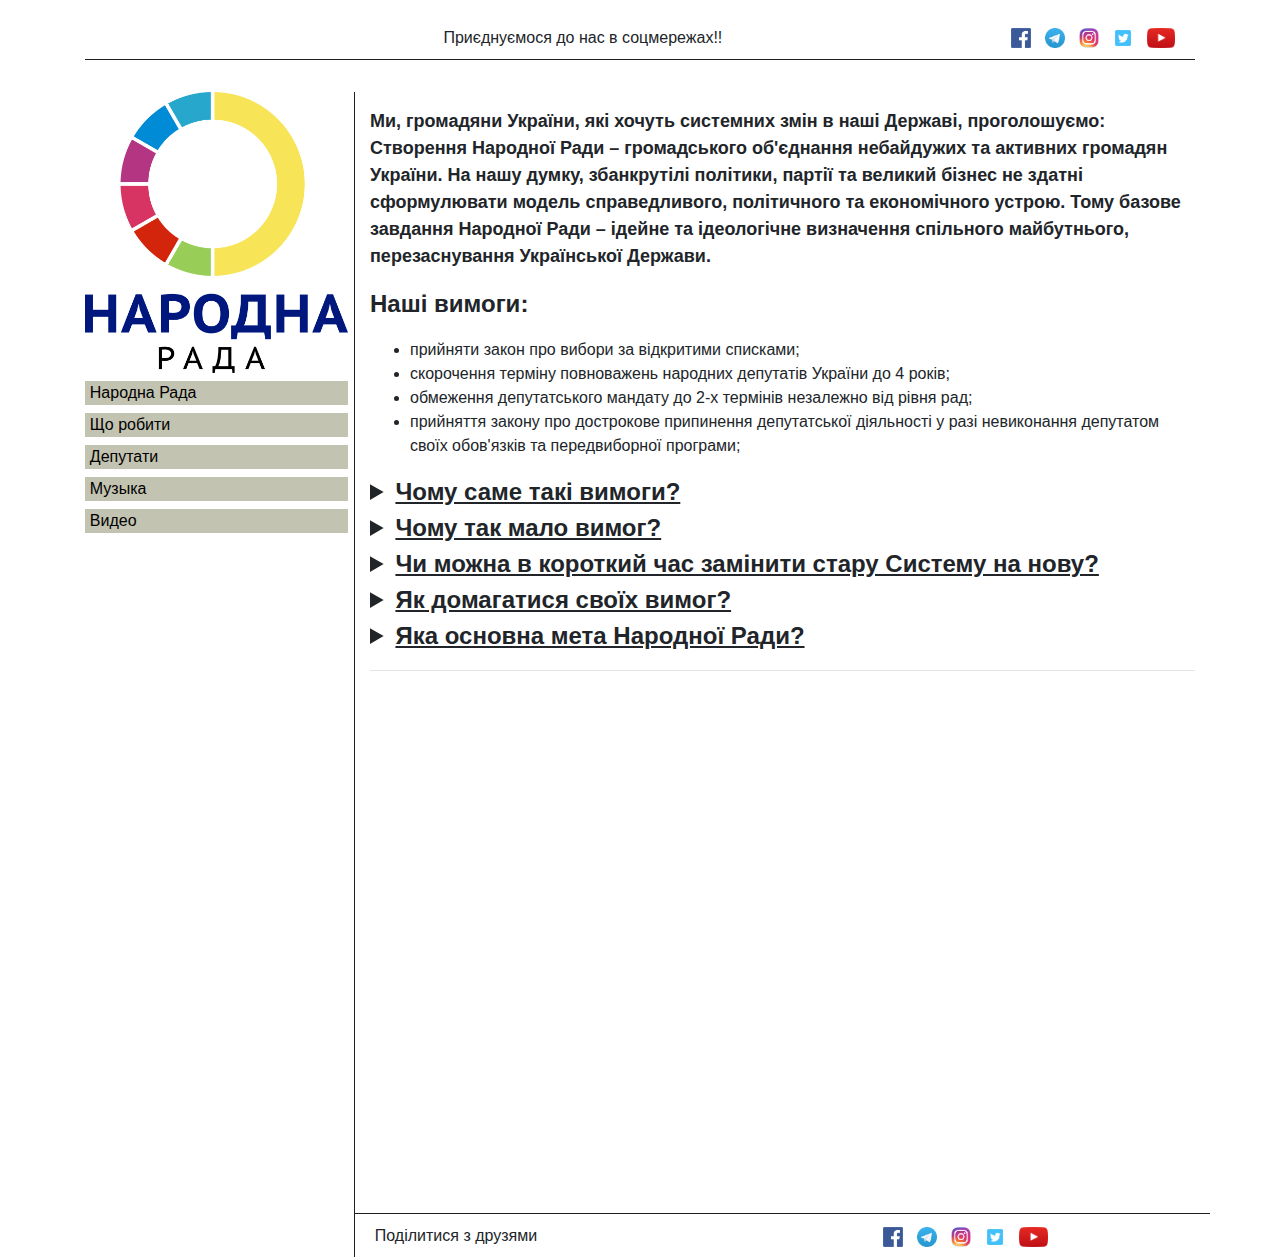
==== index.html @ b66b16c1 "beta" ====
<!DOCTYPE html>
<html>
<head>
    <meta charset="utf-8">
	<title>
		Народна Рада
	</title>
    <link rel="stylesheet" href="https://stackpath.bootstrapcdn.com/bootstrap/4.2.1/css/bootstrap.min.css">
    <script src="https://code.jquery.com/jquery-3.3.1.min.js" type="text/javascript"></script>
	<meta name="viewport" content="width=device-width, initial-scale=1.0">
    <link rel="icon" href="img/logo.jpg">
    <link rel="stylesheet" href="css/style.css">
    <script type="text/javascript" src="js/script.js"></script>
    <script type="text/javascript" src="js/data_rada_gov_ua.js"></script>
    <meta http-equiv="cache-control" content="max-age=0">
    <meta http-equiv="cache-control" content="no-cache">
    <meta http-equiv="expires" content="0" />
    <meta http-equiv="expires" content="Tue, 01 Jan 1980 1:00:00 GMT" />
    <meta http-equiv="pragma" content="no-cache" />
</head>
<body>
<div class="container">
    <div class="toolbar row"></div>
	<div class="row">
		<div class="col-sm-3 col-12 sidebar"></div>			
		<div class="col-sm-9 col-12">
			<div class="main">				
				<div class="info"></div>
				<div class="footer row"></div>
			</div>
        </div>
    </div>
</div>
<script type="text/javascript">
    $().ready(function() {
        loadContent(".toolbar.row","tmp/social_networks.html");
        loadContent(".sidebar","tmp/menu_left.html");
        loadContent(".footer","tmp/footer.html");
        
        var url = new URL(location);
        var z = url.searchParams.get("v");
        if(!z){
            z = "home";
        }
        if(z) setMenuItems(z);
    });
    
</script>
</body>
</html>
---- css/style.css ----
a:focus{
    outline: none;
}
.logo{
    width: 100%;
}
@media (min-width: 576px){
    .sidebar{
        border-right: 1px solid #202020;
    }
}
.sidebar{
    margin: 1rem auto 0 auto;
    padding-right: .4rem;
}
.sidebar-info{
    background-color: #60603060;
    margin: .5rem auto;
    color: black;
    transition: .2s linear;
    padding-left: .3rem;
    padding-right: .3rem;
}
.sidebar-info:hover{
    background-color: white;
}
.sidebar-info a{
    color: inherit;
}
.header{
    text-align: center;
    margin: 1rem auto;
    font-weight: bold !important;
}
.info{
    overflow: auto;
    max-width: 100%;
}
.toolbar{
    margin: 1rem 0;
    border-bottom: 1px solid #202020;
    text-align: right;
    padding-top: .6rem;
    padding-bottom: .6rem;
    overflow: hidden;
    width: 100%;
}
.toolbar-element{
    margin: auto .3rem;
}
.toolbar-element:hover{
    text-decoration: none;
}
.toolbar-icon{
    height: 20px;
}
.footer{
    margin-top: 1rem	;
    border-top: 1px solid #202020;
    text-align: left;
    padding-top: .6rem;
    padding-bottom: .6rem;
    overflow: hidden;
}
.footer-element{
    margin: auto .3rem;
}
.footer-element:hover{
    text-decoration: none;
}
.footer-icon{
    height: 20px;
}
.info{
    margin: 2rem auto;
}
.video-container {
    position:relative;
    padding-bottom:56.25%;
    padding-top:30px;
    height:0;
    overflow:hidden;
}

.video-container iframe, .video-container object, .video-container embed {
    position:absolute;
    top:0;
    left:0;
    width:100%;
    height:100%;
}
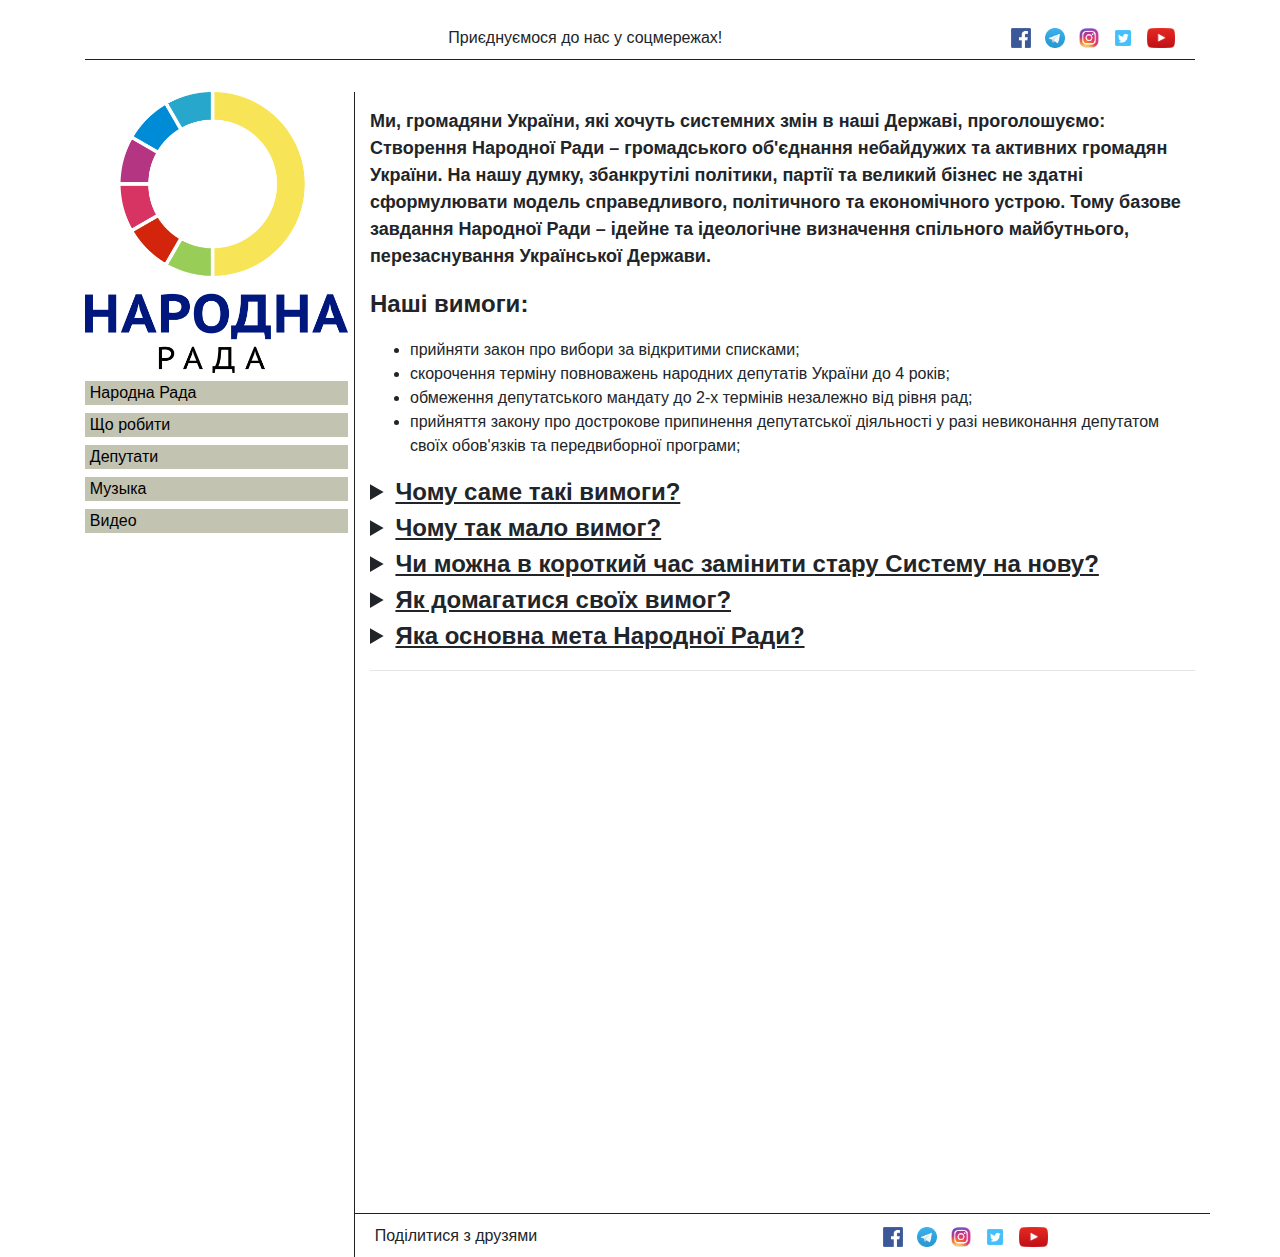
==== commit d21c566a: "Update index.html" ====
--- a/index.html
+++ b/index.html
@@ -8,12 +8,13 @@
     <link rel="stylesheet" href="https://stackpath.bootstrapcdn.com/bootstrap/4.2.1/css/bootstrap.min.css">
     <script src="https://code.jquery.com/jquery-3.3.1.min.js" type="text/javascript"></script>
 	<meta name="viewport" content="width=device-width, initial-scale=1.0">
-    <link rel="icon" href="img/logo.jpg">
+    <link rel="icon" href="img/icon.png">
     <link rel="stylesheet" href="css/style.css">
     <script type="text/javascript" src="js/script.js"></script>
+    <script type="text/javascript" src="js/lacationLib.js"></script>
     <script type="text/javascript" src="js/data_rada_gov_ua.js"></script>
-    <meta http-equiv="cache-control" content="max-age=0">
-    <meta http-equiv="cache-control" content="no-cache">
+    <script src="https://maxcdn.bootstrapcdn.com/bootstrap/4.2.1/js/bootstrap.min.js"></script>
+    <meta http-equiv="Cache-Control" content="no-cache, no-store, must-revalidate" />
     <meta http-equiv="expires" content="0" />
     <meta http-equiv="expires" content="Tue, 01 Jan 1980 1:00:00 GMT" />
     <meta http-equiv="pragma" content="no-cache" />
@@ -32,13 +33,16 @@
     </div>
 </div>
 <script type="text/javascript">
+    var urlGlobalParameter;
+    var _location = new lacationLib();
     $().ready(function() {
         loadContent(".toolbar.row","tmp/social_networks.html");
         loadContent(".sidebar","tmp/menu_left.html");
         loadContent(".footer","tmp/footer.html");
         
-        var url = new URL(location);
-        var z = url.searchParams.get("v");
+        urlGlobalParameter = new URL(location);
+        var z = urlGlobalParameter.searchParams.get("v");
+        urlGlobalParameter.searchParams
         if(!z){
             z = "home";
         }
@@ -47,4 +51,4 @@
     
 </script>
 </body>
-</html>+</html>
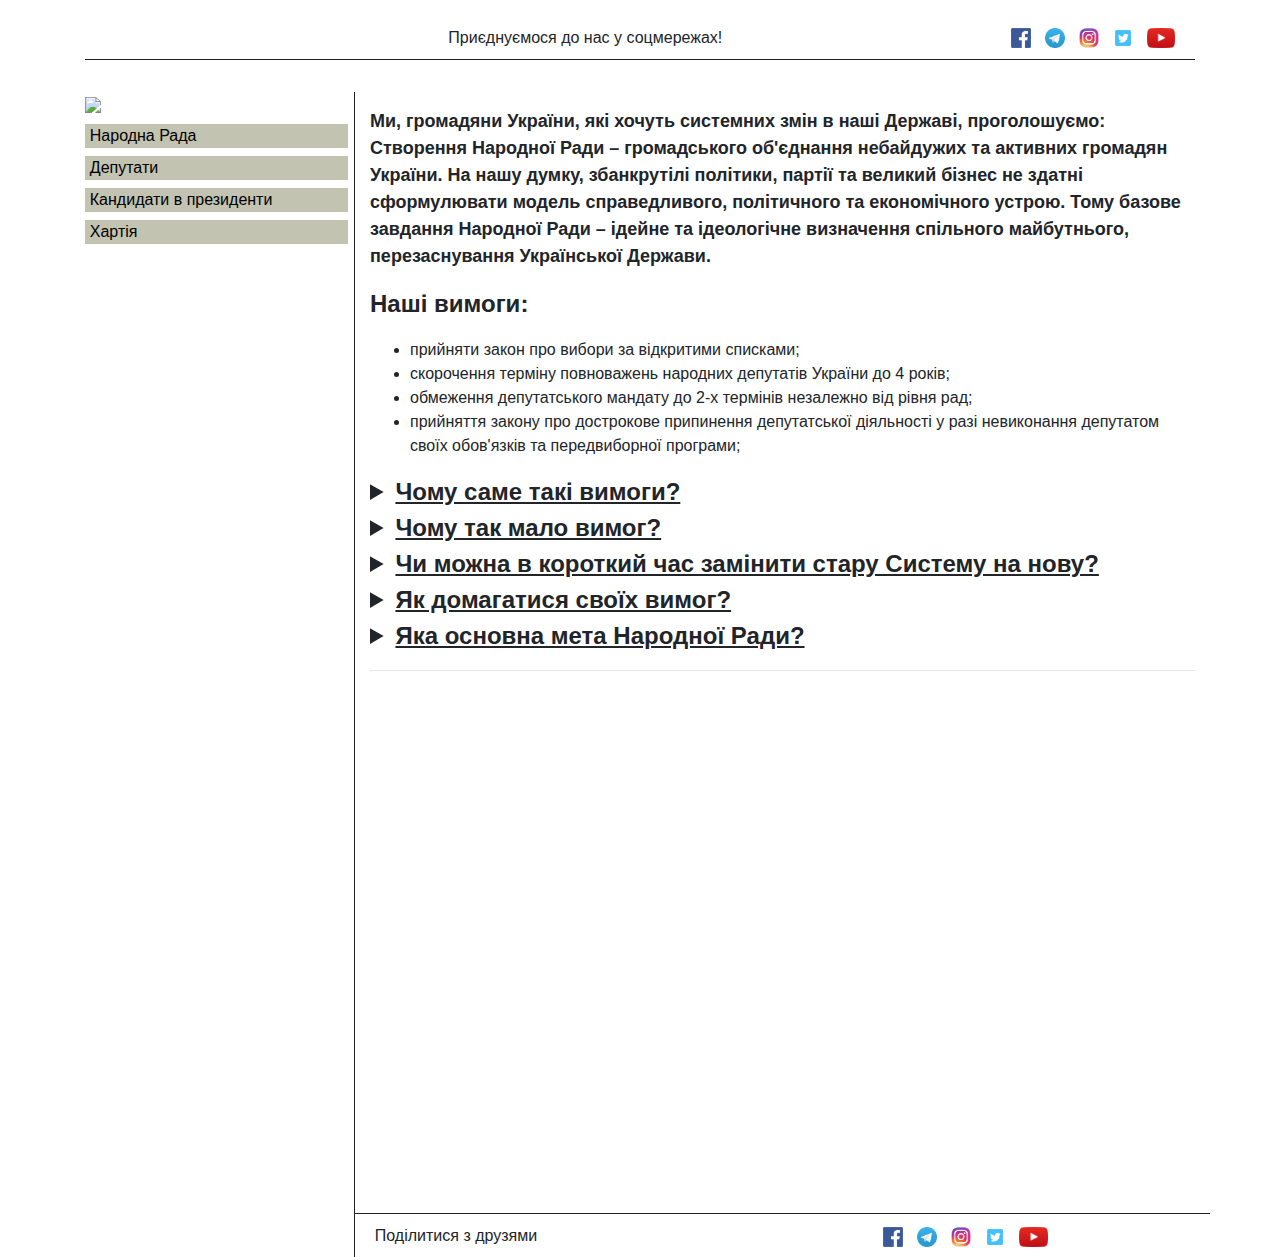
==== commit 9d2e7f1f: "" ====
--- a/index.html
+++ b/index.html
@@ -5,19 +5,35 @@
 	<title>
 		Народна Рада
 	</title>
+    <!-- bootstrap -->
+    <!--<script src="system/vendor/bootstrap-4.2.1/dist/js/bootstrap.js" type="text/javascript"></script> -->
+    <link href="system/vendor/bootstrap-4.2.1/dist/css/bootstrap.css" rel="stylesheet" type="text/css"/>
+    <!-- bootstrap -->
+    
+    <!-- jquery -->
+    <script src="system/vendor/jquery/jquery-3.3.1.js" type="text/javascript"></script>
+    <!-- jquery -->
+    
+    	
+    <link rel="icon" href="img/logo.jpg">
     <link rel="stylesheet" href="https://stackpath.bootstrapcdn.com/bootstrap/4.2.1/css/bootstrap.min.css">
     <script src="https://code.jquery.com/jquery-3.3.1.min.js" type="text/javascript"></script>
 	<meta name="viewport" content="width=device-width, initial-scale=1.0">
     <link rel="icon" href="img/icon.png">
     <link rel="stylesheet" href="css/style.css">
-    <script type="text/javascript" src="js/script.js"></script>
-    <script type="text/javascript" src="js/lacationLib.js"></script>
-    <script type="text/javascript" src="js/data_rada_gov_ua.js"></script>
-    <script src="https://maxcdn.bootstrapcdn.com/bootstrap/4.2.1/js/bootstrap.min.js"></script>
+    
     <meta http-equiv="Cache-Control" content="no-cache, no-store, must-revalidate" />
     <meta http-equiv="expires" content="0" />
     <meta http-equiv="expires" content="Tue, 01 Jan 1980 1:00:00 GMT" />
     <meta http-equiv="pragma" content="no-cache" />
+    <meta name="viewport" content="width=device-width, initial-scale=1.0">
+    
+    <!-- Stanislav93 -->
+    <script type="text/javascript" src="js/script.js"></script>
+    <script type="text/javascript" src="js/lacationLib.js"></script>
+    <script type="text/javascript" src="js/data_rada_gov_ua.js"></script>
+    <!-- Stanislav93 -->
+    
 </head>
 <body>
 <div class="container">
@@ -33,16 +49,14 @@
     </div>
 </div>
 <script type="text/javascript">
-    var urlGlobalParameter;
+    
     var _location = new lacationLib();
     $().ready(function() {
         loadContent(".toolbar.row","tmp/social_networks.html");
         loadContent(".sidebar","tmp/menu_left.html");
         loadContent(".footer","tmp/footer.html");
         
-        urlGlobalParameter = new URL(location);
-        var z = urlGlobalParameter.searchParams.get("v");
-        urlGlobalParameter.searchParams
+        var z = _location.getUrlParameters("v");
         if(!z){
             z = "home";
         }
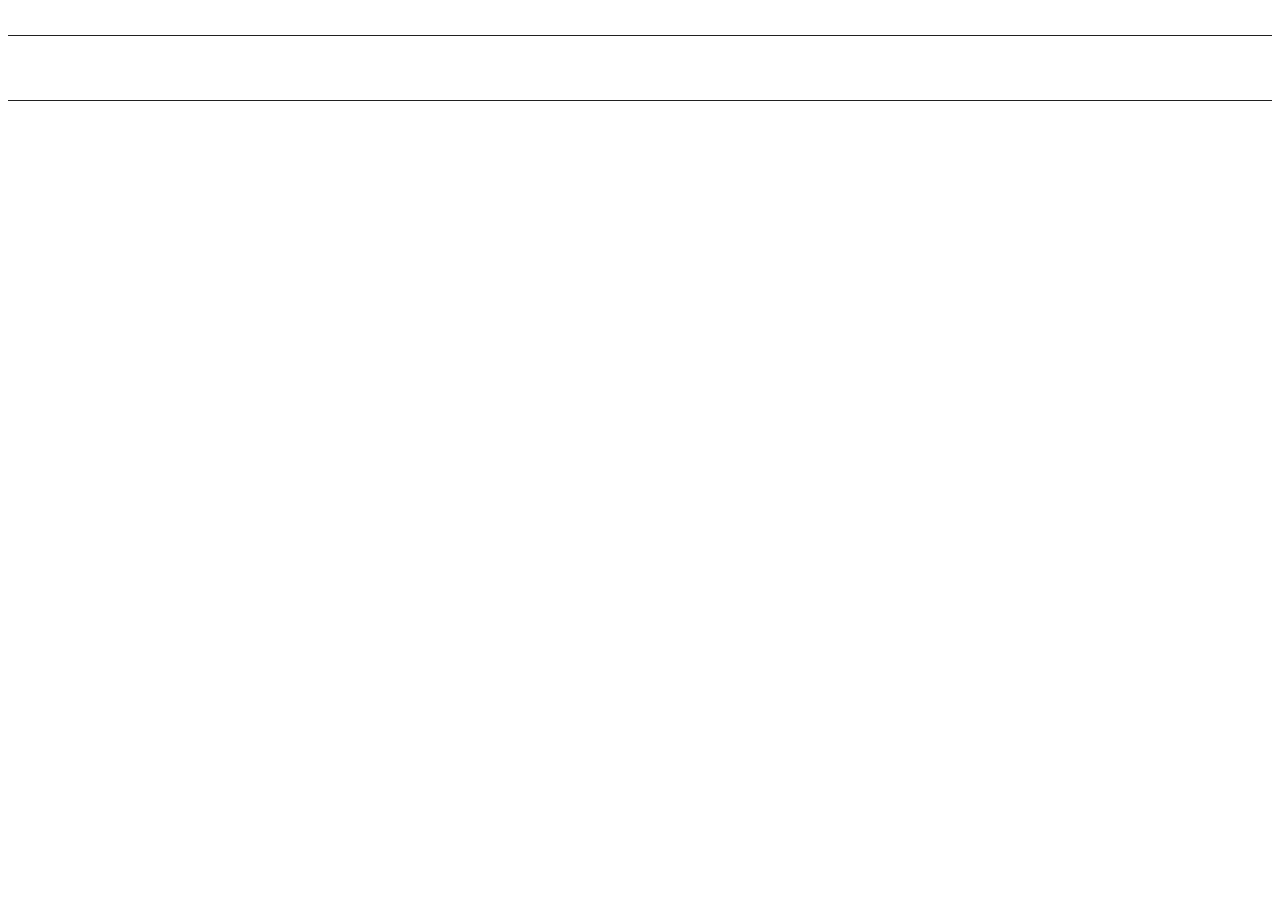
==== commit 9fe47624: "Chart" ====
--- a/index.html
+++ b/index.html
@@ -14,10 +14,10 @@
     <script src="system/vendor/jquery/jquery-3.3.1.js" type="text/javascript"></script>
     <!-- jquery -->
     
+    <script src="https://cdnjs.cloudflare.com/ajax/libs/Chart.js/2.4.0/Chart.min.js"></script>
+    
     	
     <link rel="icon" href="img/logo.jpg">
-    <link rel="stylesheet" href="https://stackpath.bootstrapcdn.com/bootstrap/4.2.1/css/bootstrap.min.css">
-    <script src="https://code.jquery.com/jquery-3.3.1.min.js" type="text/javascript"></script>
 	<meta name="viewport" content="width=device-width, initial-scale=1.0">
     <link rel="icon" href="img/icon.png">
     <link rel="stylesheet" href="css/style.css">
@@ -39,8 +39,8 @@
 <div class="container">
     <div class="toolbar row"></div>
 	<div class="row">
-		<div class="col-sm-3 col-12 sidebar"></div>			
-		<div class="col-sm-9 col-12">
+		<div class="col-12 menu"></div>
+		<div class="col-12">
 			<div class="main">				
 				<div class="info"></div>
 				<div class="footer row"></div>
@@ -53,7 +53,7 @@
     var _location = new lacationLib();
     $().ready(function() {
         loadContent(".toolbar.row","tmp/social_networks.html");
-        loadContent(".sidebar","tmp/menu_left.html");
+        loadContent(".menu","tmp/menu_left.html");
         loadContent(".footer","tmp/footer.html");
         
         var z = _location.getUrlParameters("v");
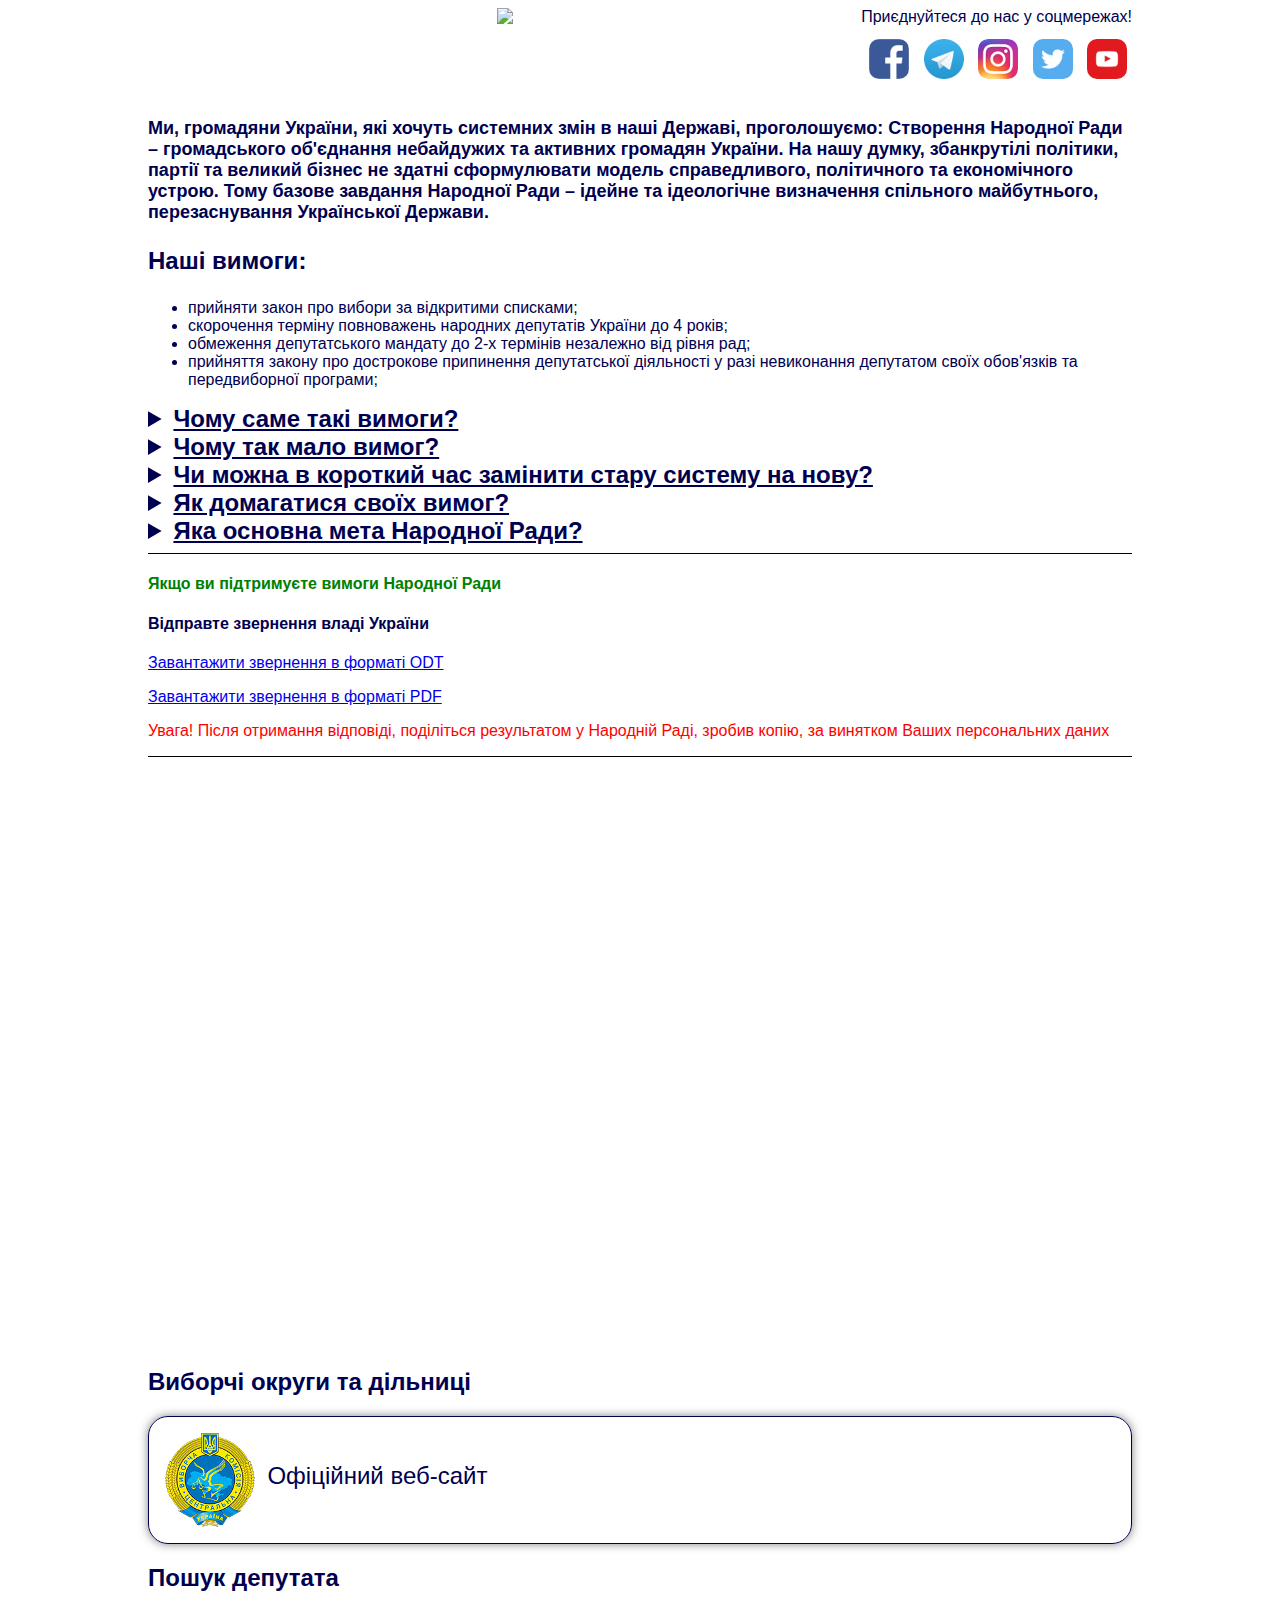
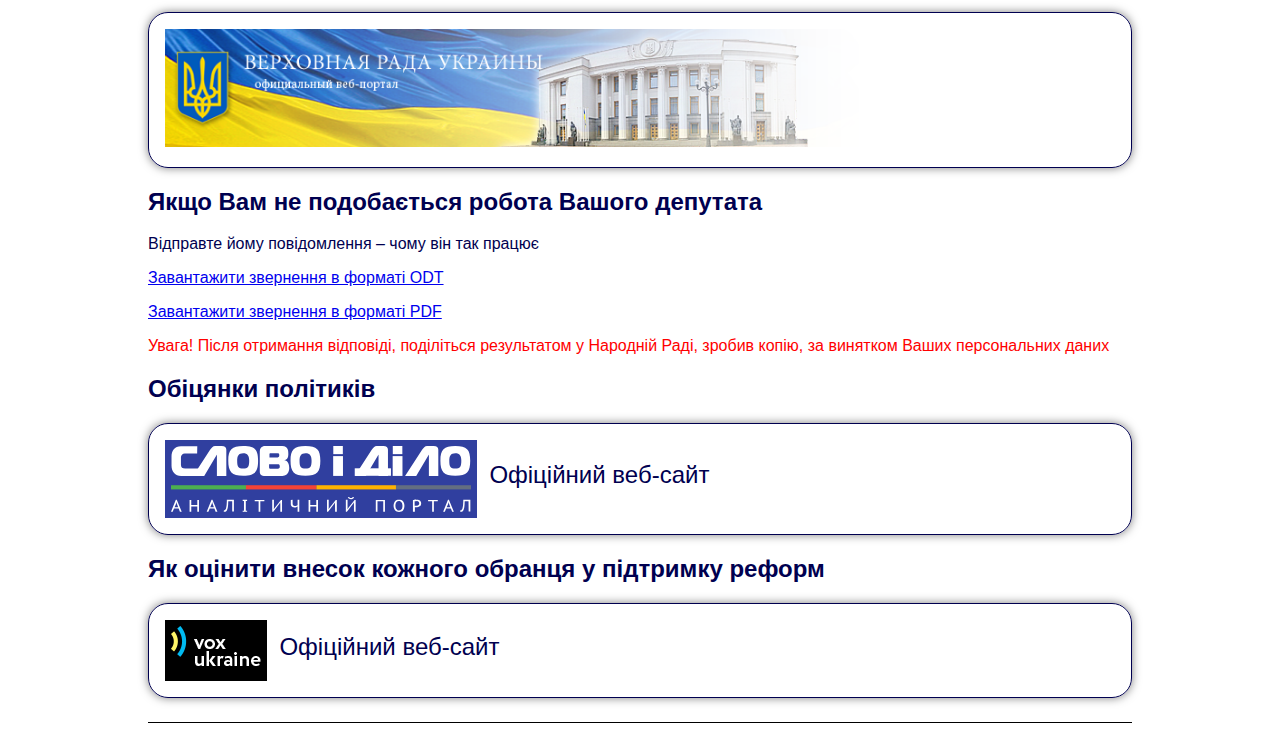
==== commit 75090cfb: "simple friedrich" ====
--- a/index.html
+++ b/index.html
@@ -1,68 +1,202 @@
 <!DOCTYPE html>
 <html>
-<head>
-    <meta charset="utf-8">
-	<title>
-		Народна Рада
-	</title>
-    <!-- bootstrap -->
-    <!--<script src="system/vendor/bootstrap-4.2.1/dist/js/bootstrap.js" type="text/javascript"></script> -->
-    <link href="system/vendor/bootstrap-4.2.1/dist/css/bootstrap.css" rel="stylesheet" type="text/css"/>
-    <!-- bootstrap -->
+	<head>
+		<meta charset="utf-8"/>
+		<meta name="viewport" content="width=device-width, initial-scale=1.0"/>
+		<title>Народна Рада</title>
+		<link rel="icon" href="img/icon.png"/>
+		<link rel="stylesheet" href="css/style.css"/>
+		<script src="https://code.jquery.com/jquery-3.3.1.min.js" type="text/javascript"></script>
+	</head>
+	<body>
+		<div id="responsiv">
+			<table>
+				<thead>
+					<tr>
+					<td id="head">	            
+			<div id="networks">
+			<div id="lozung">Приєднуйтеся до нас у соцмережах!</div>
+				<a href="https://www.facebook.com/groups/1148516441992751/" target="_blank">
+					<img src="img/facebook.png"/>
+				</a>
+				<a href="https://t.me/lugazakon" target="_blank">
+					<img src="img/telegram.png"/>
+				</a>
+				<a href="https://instagram.com/narodnarada?utm_source=ig_profile_share&igshid=hgh054d8bl5u" target="_blank">
+					<img src="img/instagram.png"/>
+				</a>
+				<a href="https://twitter.com/5Fmhn6ofAboVbno?s=09" target="_blank">
+					<img src="img/twitter.png"/>
+				</a>
+				<a href="https://www.youtube.com/channel/UCFY705PwirhSjpT7sCkhzFg" target="_blank">
+					<img src="img/youtube.png"/>
+				</a>
+			</div>
+			<div id="logo">
+			    <a href="/"><img src="img/logo.jpg"/></a>
+			</div>
+			</td>
+		</tr>
+				</thead>
+				<tbody> 
+					<tr>
+						<td id="content">
+
+<style>
+.summary-headline{
+	font-weight: bold;
+	text-decoration: underline;
+	font-size: x-large;
+	cursor: pointer;
+}
+</style>
+<p style="font-weight:bold;font-size:large">
+    Ми, громадяни України, які хочуть системних змін в наші Державі, проголошуємо: Створення Народної Ради – громадського об'єднання небайдужих та активних громадян України. На нашу думку, збанкрутілі політики, партії та великий бізнес не здатні сформулювати модель справедливого, політичного та економічного устрою. Тому базове завдання Народної Ради – ідейне та ідеологічне визначення спільного майбутнього, перезаснування Української Держави.
+</p>
+<p style="font-weight:bold;font-size:x-large">Наші вимоги:</p>
+
+<p>
+    <ul>
+        <li>
+            прийняти закон про вибори за відкритими списками;
+        </li>
+        <li>
+            скорочення терміну повноважень народних депутатів України до 4 років;
+        </li>
+        <li>
+            обмеження депутатського мандату до 2-х термінів незалежно від рівня рад;
+        </li>
+        <li>
+            прийняття закону про дострокове припинення депутатської діяльності у разі невиконання депутатом своїх обов'язків та передвиборної програми;
+        </li>
+    </ul>
+</p>
+<details>
+<summary class="summary-headline">Чому саме такі вимоги?</summary>
+<p>
+    Люди мають знати, кого вони обирають. Таким чином ми можемо поставити правові бар’єри для проходження до Верховної Ради некваліфікованих людей. Особливо тих, хто заради своєї власної вигоди нехтує інтересами простих людей. Нам в політиці не потрібні популісти, егоїстичні бізнесмени, аморальні персонажі та особи з антиукраїнськими поглядами. Скорочення терміну повноважень народних депутатів дозволить людям не терпіти тих, хто намагатиметься обманювати своїх виборців і не виконувати свою передвиборчу програму. Ми хочемо вибирати проекти змін, а не популістські обіцянки захисників олігархів та монополістів з великого бізнесу. Обмеження терміну депутатських повноважень ускладнить спроби в не цивілізований спосіб лобіювати приватні інтереси олігархів, а також приймати антиукраїнські закони. Має бути скасована депутатська недоторканість. Таким чином має реалізуватися принцип рівності всіх громадян перед законом. Ми прекрасно розуміємо, що деяким політикам і, зокрема, депутатам вигідна недоторканність, адже можна встигнути награбувати і забезпечити майбутнє для своїх дітей а онуків. А ле ми хочемо зробити систему, яка б працювала для всіх людей, а не тільки обраних, які вважають себе недоторканою елітою. В кінцевому випадку мають працювати державні інституції, а не феодальні правила, створені персонально для представників правлячого класу.
+</p>
+</details>
+
+<details>
+<summary class="summary-headline">Чому так мало вимог?</summary>
+<p>
+    Більшість людей думають, що абстрактна Держава забезпечить їм всім: великим прибутком, хорошою роботою, безкоштовними медициною та освітою й таке інше. Вони звикли жити радянською думкою, що держава і політики – це щось, що має бути, але їх ц не стосується. Але держава – це ми. І поки ми не створимо нову Систему, нічого не зміниться. Ми розуміємо: головне зараз запустити змінити, надати людям ідейну альтернативу. І перезаснувати державні інституції. Коли люди зрозуміють і відчують силу, тоді і вимог стане більше.
+</p>
+</details>
+
+<details>
+<summary class="summary-headline">Чи можна в короткий час замінити стару систему на нову?</summary>
+<p>
+    Однозначно ні! Має відбутися фундаментальна (правова, ментальна, ціннісна) революція в суспільстві. Влада занадто складна конструкція, неможливо одночасно врахувати всі тонкощі і нюансів, а це може призвести до паралічу всієї державності. Тому ми й говоримо про Систему і системне баченн необхідних суспільству змін.
+</p>
+</details>
+
+<details>
+<summary class="summary-headline">Як домагатися своїх вимог?</summary>
+
+<p>
+    Дуже просто, всіма законними способами. Для цього треба вивчити правову основу, що дуже важливо зараз. У людей є права, про які вони не знають і наше завдання, вказати людям на їх права. Це можуть бути письмові звернення, мітинги, збори та ін. Головне розуміти, що це не буде так швидко як хочеться, головне робити і не зупинятися.
+</p>
+</details>
+<details>
     
-    <!-- jquery -->
-    <script src="system/vendor/jquery/jquery-3.3.1.js" type="text/javascript"></script>
-    <!-- jquery -->
-    
-    <script src="https://cdnjs.cloudflare.com/ajax/libs/Chart.js/2.4.0/Chart.min.js"></script>
-    
-    	
-    <link rel="icon" href="img/logo.jpg">
-	<meta name="viewport" content="width=device-width, initial-scale=1.0">
-    <link rel="icon" href="img/icon.png">
-    <link rel="stylesheet" href="css/style.css">
-    
-    <meta http-equiv="Cache-Control" content="no-cache, no-store, must-revalidate" />
-    <meta http-equiv="expires" content="0" />
-    <meta http-equiv="expires" content="Tue, 01 Jan 1980 1:00:00 GMT" />
-    <meta http-equiv="pragma" content="no-cache" />
-    <meta name="viewport" content="width=device-width, initial-scale=1.0">
-    
-    <!-- Stanislav93 -->
-    <script type="text/javascript" src="js/script.js"></script>
-    <script type="text/javascript" src="js/lacationLib.js"></script>
-    <script type="text/javascript" src="js/data_rada_gov_ua.js"></script>
-    <!-- Stanislav93 -->
-    
-</head>
-<body>
-<div class="container">
-    <div class="toolbar row"></div>
-	<div class="row">
-		<div class="col-12 menu"></div>
-		<div class="col-12">
-			<div class="main">				
-				<div class="info"></div>
-				<div class="footer row"></div>
-			</div>
-        </div>
-    </div>
-</div>
-<script type="text/javascript">
-    
-    var _location = new lacationLib();
-    $().ready(function() {
-        loadContent(".toolbar.row","tmp/social_networks.html");
-        loadContent(".menu","tmp/menu_left.html");
-        loadContent(".footer","tmp/footer.html");
-        
-        var z = _location.getUrlParameters("v");
-        if(!z){
-            z = "home";
-        }
-        if(z) setMenuItems(z);
-    });
-    
-</script>
-</body>
+<summary class="summary-headline">Яка основна мета Народної Ради?</summary>
+<p>
+    Неймовірно проста - народовладдя. І для цього необхідно лише:
+    <ol>
+        <li>
+            Самоорганізація суспільства;
+        </li>
+        <li>
+            Створення запитів від суспільства до влади;
+        </li>
+        <li>
+            Контроль за виконанням запитів;
+        </li>
+        <li>
+            Рішення про задоволення виконання запитів;
+        </li>
+    </ol>
+</p>
+</details>
+    <hr>
+    <h4 style="color:green">
+        Якщо ви підтримуєте вимоги Народної Ради
+    </h4>
+    <p>
+        <h4>Відправте звернення владі України</h4>
+        <p><a href="Звернення.odt" download>Завантажити звернення в форматі ODT</a></p>
+        <p><a href="Звернення.pdf" download>Завантажити звернення в форматі PDF</a></p>
+        <p style="color:red">Увага! Після отримання відповіді, поділіться результатом у Народній Раді, зробив  копію, за винятком Ваших персональних даних</p>
+    </p>
+<hr/>
+<div class="video-container">
+    <iframe width="560" height="315" src="https://www.youtube.com/embed/9BTX71nihBA" frameborder="0" allow="accelerometer; autoplay; encrypted-media; gyroscope; picture-in-picture" allowfullscreen>
+
+    </iframe>
+</div>
+
+
+<h2>Виборчі округи та дільниці</h2>
+<a href="https://www.drv.gov.ua/ords/portal/!cm_core.cm_index?option=ext_dvk&prejim=3" target="_blank" style="text-decoration:none;color:inherit;outline:0;">
+<div style="border:1px solid;padding:8px;box-shadow: 0 0 10px rgba(0,0,0,0.5);border-radius:20px">
+<img style="vertical-align:middle;margin:8px;max-width:100%;height:auto;" src="img/drv.png"/>
+<span style="font-size:x-large;white-space:nowrap;">Офіційний веб-сайт</span>
+</div>
+</a>
+
+
+<h2>Пошук депутата</h2>
+
+
+
+
+<a href="http://w1.c1.rada.gov.ua/pls/site2/p_deputat_list" target="_blank" style="text-decoration:none;color:inherit;outline:0;">
+<div style="border:1px solid;padding:8px;border-radius:20px;margin-top:12px;box-shadow: 0 0 10px rgba(0,0,0,0.5);">
+<img src="img/vr.png" style="margin:8px;max-width:90%"/>
+</div>
+</a>
+
+<div>
+<h2>Якщо Вам не подобається робота Вашого депутата</h2>
+<p>Відправте йому повідомлення – чому він так працює</p>
+<p><a href="депутату.odt" download="">Завантажити звернення в форматі ODT</a></p>
+<p><a href="депутату.pdf" download="">Завантажити звернення в форматі PDF</a></p>
+<p style="color:red">
+Увага! Після отримання відповіді, поділіться результатом у Народній Раді, зробив  копію, за винятком Ваших персональних даних
+</p>
+</div>
+
+
+
+<h2>Обіцянки політиків</h2>
+<a href="https://www.slovoidilo.ua/rejtyngy/verhovna-rada/za-vidpovidalnistju" target="_blank" style="text-decoration:none;color:inherit;outline:0;">
+<div style="border:1px solid;padding:8px;box-shadow: 0 0 10px rgba(0,0,0,0.5);border-radius:20px">
+<img style="vertical-align:middle;margin:8px;background-color:#303f9f;padding:6px" src="img/slovo.svg"/>
+<span style="font-size:x-large;white-space:nowrap;">Офіційний веб-сайт</span>
+</div>
+</a>
+
+
+<h2>Як оцінити внесок кожного обранця у підтримку реформ</h2>
+<a href="https://voxukraine.org/ipr/index.html?filter=all" target="_blank" style="text-decoration:none;color:inherit;outline:0;">
+<div style="border:1px solid;padding:8px;box-shadow: 0 0 10px rgba(0,0,0,0.5);border-radius:20px">
+<img style="vertical-align:middle;margin:8px;background-color:#000;padding:6px" src="img/vox.png"/>
+<span style="font-size:x-large;white-space:nowrap;">Офіційний веб-сайт</span>
+</div>
+</a>
+						</td>
+					</tr>
+				</tbody>
+				<tfoot>
+					<tr>
+					<td>
+						<hr/>
+					</td>
+					</tr>
+				</tfoot>
+			</table>
+		<div>
+	</body>
 </html>
--- a/css/style.css
+++ b/css/style.css
@@ -1,79 +1,74 @@
-a:focus{
-    outline: none;
+html, body {
+	margin: 0;
+	padding: 0;
+	height: 100%;
+	font-family: Arial, Helvetica, sans-serif;
+	color: #000050;
 }
-.logo{
-    width: 100%;
+hr {
+height:1px; border:none; color:#000; background-color:#000;
 }
-@media (min-width: 576px){
-    .sidebar{
-        border-right: 1px solid #202020;
-    }
+#responsiv {
+	margin: 0 auto;
+	padding: 0;
+	height: 100%;
+	max-width: 1000px;
 }
-.sidebar{
-    margin: 1rem auto 0 auto;
-    padding-right: .4rem;
+#responsiv > table {
+	margin: 0;
+	padding: 0;
+	width: 100%;
+	height: 100%;
+	border-collapse: collapse;
 }
-.sidebar-info{
-    background-color: #60603060;
-    margin: .5rem auto;
-    color: black;
-    transition: .2s linear;
-    padding-left: .3rem;
-    padding-right: .3rem;
+#responsiv > table td {
+	margin: 0;
+	padding: 8px;
+	vertical-align: top;
+	/*border: 1px solid black;*/
 }
-.sidebar-info:hover{
-    background-color: white;
+#head {
+	position: relative;
 }
-.sidebar-info a{
-    color: inherit;
+#logo {
+	display: block;
+	text-align: center;
 }
-.header{
-    text-align: center;
-    margin: 1rem auto;
-    font-weight: bold !important;
+#logo > a {
+    display: inline-block;
+	text-decoration: none;
 }
-.info{
-    overflow: auto;
-    max-width: 100%;
+#logo > a > img {
+	max-width: 200px;
+	vertical-align: top;
 }
-.toolbar{
-    margin: 1rem 0;
-    border-bottom: 1px solid #202020;
+#lozung {
+	display: block;
+	margin-bottom: 8px;
+	white-space: nowrap;
     text-align: right;
-    padding-top: .6rem;
-    padding-bottom: .6rem;
-    overflow: hidden;
-    width: 100%;
 }
-.toolbar-element{
-    margin: auto .3rem;
+#networks {
+	display: block;
+    text-align: right;
+    float: right;
 }
-.toolbar-element:hover{
-    text-decoration: none;
+#networks > a {
+	display: inline-block;
+	margin: 5px;
+	padding: 0;
+	text-align: center;
+	text-decoration: none;
 }
-.toolbar-icon{
-    height: 20px;
+#networks > a > img {
+	vertical-align: top;
+	max-width: 40px;
+	border-radius: 10px;
 }
-.footer{
-    margin-top: 1rem	;
-    border-top: 1px solid #202020;
-    text-align: left;
-    padding-top: .6rem;
-    padding-bottom: .6rem;
-    overflow: hidden;
+tfoot, thead {
+	height: 1%;
 }
-.footer-element{
-    margin: auto .3rem;
-}
-.footer-element:hover{
-    text-decoration: none;
-}
-.footer-icon{
-    height: 20px;
-}
-.info{
-    margin: 2rem auto;
-}
+
 .video-container {
     position:relative;
     padding-bottom:56.25%;
@@ -81,11 +76,22 @@
     height:0;
     overflow:hidden;
 }
-
 .video-container iframe, .video-container object, .video-container embed {
     position:absolute;
     top:0;
     left:0;
     width:100%;
     height:100%;
-}+}
+
+
+
+
+
+
+
+
+
+
+
+
